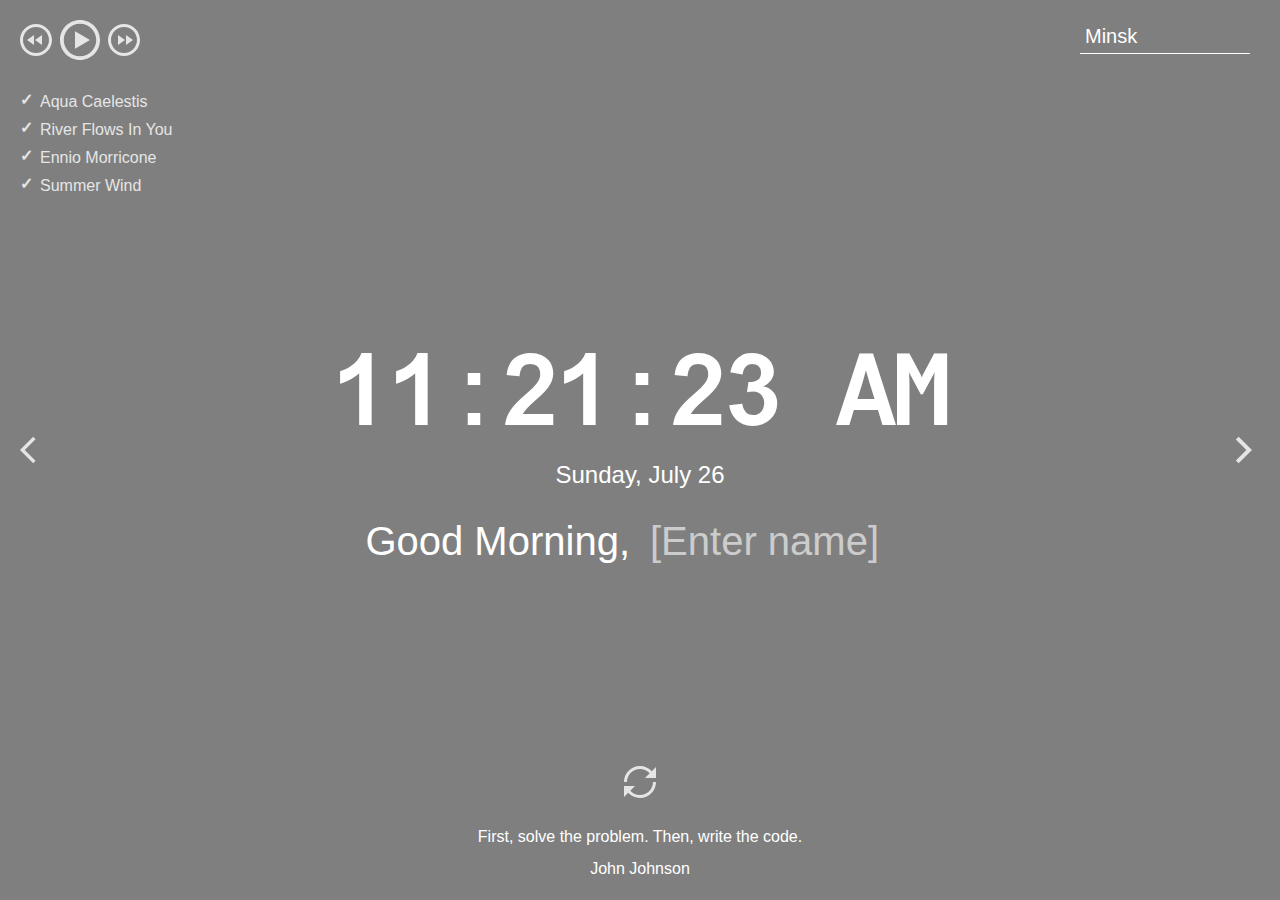
==== momentum/index.html @ 4e948852 "fix: fix 6th assignment audioplayer" ====
<!DOCTYPE html>
<html lang="en">
<head>
  <meta charset="UTF-8" />
  <meta name="viewport" content="width=device-width, initial-scale=1.0" />
  <link href="assets/favicon.ico" rel="shortcut icon" />
  <link rel="stylesheet" href="css/owfont-regular.css" />
  <link rel="stylesheet" href="css/style.css" />
  <title>momentum</title>
</head>
<body>
  <header class="header">
    <div class="player">
      <div class="player-controls">
        <button class="play-prev player-icon"></button>
        <button class="play player-icon"></button>
        <button class="play-next player-icon"></button>
      </div>
      <ul class="play-list"></ul>
    </div>
    <div class="weather">
      <input type="text" class="city" value="Minsk"/>
      <i class="weather-icon owf"></i>
      <div class="weather-error"></div>
      <div class="description-container">
        <span class="temperature"></span>
        <span class="weather-description"></span>
      </div>
      <div class="wind"></div>
      <div class="humidity"></div>
    </div>
  </header>
  <main class="main">
    <div class="slider-icons">
      <button class="slide-prev slider-icon"></button>
      <button class="slide-next slider-icon"></button>
    </div>
    <time class="time"></time>
    <date class="date"></date>
    <div class="greeting-container">
      <span class="greeting"></span>
      <input type="text" class="name"  placeholder="[Enter name]"/>
    </div>
  </main>
  <footer class="footer">
    <button class="change-quote"></button>
    <div>
      <div class="quote"></div>
      <div class="author"></div>
    </div>
  </footer>
  <script type="module" src="js/script.js"></script>
</body>
</html>
---- momentum/css/owfont-regular.css ----
/*!
 *  owfont-regular 1.0.0 by Deniz Fuchidzhiev - http://websygen.com
 *  License - font: SIL OFL 1.1, css: MIT License
 */
/* FONT PATH
 * -------------------------- */
@font-face {
  font-family: 'owfont';
  src: url('../assets/fonts/owfont-regular.eot?v=1.0.0');
  src: url('../assets/fonts/owfont-regular.eot?#iefix&v=1.0.0') format('embedded-opentype'),
	   url('../assets/fonts/owfont-regular.woff') format('woff'),
	   url('../assets/fonts/owfont-regular.ttf') format('truetype'),
	   url('../assets/fonts/owfont-regular.svg#owf-regular') format('svg');
  font-weight: normal;
  font-style: normal;
}
.owf {
  display: inline-block;
  font: normal normal normal 14px/1 owfont;
  font-size: inherit;
  text-rendering: auto;
  -webkit-font-smoothing: antialiased;
  -moz-osx-font-smoothing: grayscale;
  transform: translate(0, 0);
}
/* makes the font 33% larger relative to the icon container */
.owf-lg {
  font-size: 1.33333333em;
  line-height: 0.75em;
  vertical-align: -15%;
}
.owf-2x {
  font-size: 2em;
}
.owf-3x {
  font-size: 3em;
}
.owf-4x {
  font-size: 4em;
}
.owf-5x {
  font-size: 5em;
}
.owf-fw {
  width: 1.28571429em;
  text-align: center;
}
.owf-ul {
  padding-left: 0;
  margin-left: 2.14285714em;
  list-style-type: none;
}
.owf-ul > li {
  position: relative;
}
.owf-li {
  position: absolute;
  left: -2.14285714em;
  width: 2.14285714em;
  top: 0.14285714em;
  text-align: center;
}
.owf-li.owf-lg {
  left: -1.85714286em;
}
.owf-border {
  padding: .2em .25em .15em;
  border: solid 0.08em #eeeeee;
  border-radius: .1em;
}
.owf-pull-right {
  float: right;
}
.owf-pull-left {
  float: left;
}
.owf.owf-pull-left {
  margin-right: .3em;
}
.owf.owf-pull-right {
  margin-left: .3em;
}

/* owfont uses the Unicode Private Use Area (PUA) to ensure screen
   readers do not read off random characters that represent icons */
   
/*   Weather Condition Codes    */
   
/*   Thunderstorm - - - - - - - - - - - - - - - - - - - - - - - - - - - - - - - - - - - -    */
   
/* thunderstorm with light rain */
.owf-200:before,
.owf-200-d:before,
.owf-200-n:before {
  content: "\EB28";
}
/* thunderstorm with rain */
.owf-201:before,
.owf-201-d:before,
.owf-201-n:before {
  content: "\EB29";
}
/* thunderstorm with heavy rain */
.owf-202:before,
.owf-202-d:before,
.owf-202-n:before {
  content: "\EB2A";
}
/*  light thunderstorm  */
.owf-210:before,
.owf-210-d:before,
.owf-210-n:before {
  content: "\EB32";
}
/*  thunderstorm  */
.owf-211:before,
.owf-211-d:before,
.owf-211-n:before {
  content: "\EB33";
}
/*   heavy thunderstorm   */
.owf-212:before,
.owf-212-d:before,
.owf-212-n:before {
  content: "\EB34";
}
/*   ragged thunderstorm   */
.owf-221:before,
.owf-221-d:before,
.owf-221-n:before {
  content: "\EB3D";
}
/*  thunderstorm with light drizzle    */
.owf-230:before,
.owf-230-d:before,
.owf-230-n:before {
  content: "\EB46";
}
/*  thunderstorm with drizzle     */
.owf-231:before,
.owf-231-d:before,
.owf-231-n:before {
  content: "\EB47";
}
/* thunderstorm with heavy drizzle     */
.owf-232:before,
.owf-232-d:before,
.owf-232-n:before {
  content: "\EB48";
}

/*   Drizzle - - - - - - - - - - - - - - - - - - - - - - - - - - - - - - - - - - - -    */

/*  light intensity drizzle */
.owf-300:before,
.owf-300-d:before,
.owf-300-n:before {
  content: "\EB8C";
}
/*  drizzle */
.owf-301:before,
.owf-301-d:before,
.owf-301-n:before {
  content: "\EB8D";
}
/*  heavy intensity drizzle  */
.owf-302:before,
.owf-302-d:before,
.owf-302-n:before {
  content: "\EB8E";
}
/*   light intensity drizzle rain  */
.owf-310:before,
.owf-310-d:before,
.owf-310-n:before {
  content: "\EB96";
}
/*  drizzle rain  */
.owf-311:before,
.owf-311-d:before,
.owf-311-n:before {
  content: "\EB97";
}
/* heavy intensity drizzle rain */
.owf-312:before,
.owf-312-d:before,
.owf-312-n:before {
  content: "\EB98";
}
/* shower rain and drizzle  */
.owf-313:before,
.owf-313-d:before,
.owf-313-n:before {
  content: "\EB99";
}
/* heavy shower rain and drizzle*/
.owf-314:before,
.owf-314-d:before,
.owf-314-n:before {
  content: "\EB9A";
}
/* shower drizzle */
.owf-321:before,
.owf-321-d:before,
.owf-321-n:before {
  content: "\EBA1";
}

/*   Rain - - - - - - - - - - - - - - - - - - - - - - - - - - - - - - - - - - - -    */

/* light rain  */
.owf-500:before,
.owf-500-d:before,
.owf-500-n:before {
  content: "\EC54";
}
/* moderate rain  */
.owf-501:before,
.owf-501-d:before,
.owf-501-n:before {
  content: "\EC55";
}
/* heavy intensity rain  */
.owf-502:before,
.owf-502-d:before,
.owf-502-n:before {
  content: "\EC56";
}
/* very heavy rain   */
.owf-503:before,
.owf-503-d:before,
.owf-503-n:before {
  content: "\EC57";
}
/* extreme rain    */
.owf-504:before,
.owf-504-d:before,
.owf-504-n:before {
  content: "\EC58";
}
/* freezing rain    */
.owf-511:before,
.owf-511-d:before,
.owf-511-n:before {
  content: "\EC5F";
}
/*  light intensity shower rain    */
.owf-520:before,
.owf-520-d:before,
.owf-520-n:before {
  content: "\EC68";
}
/* shower rain  */
.owf-521:before,
.owf-521-d:before,
.owf-521-n:before {
  content: "\EC69";
}
/*  heavy intensity shower rain  */
.owf-522:before,
.owf-522-d:before,
.owf-522-n:before {
  content: "\EC6A";
}
/* ragged shower rain  */
.owf-531:before,
.owf-531-d:before,
.owf-531-n:before {
  content: "\EC73";
}

/*   Snow - - - - - - - - - - - - - - - - - - - - - - - - - - - - - - - - - - - -    */

/* light snow  */
.owf-600:before,
.owf-600-d:before,
.owf-600-n:before {
  content: "\ECB8";
}
/*  snow  */
.owf-601:before,
.owf-601-d:before,
.owf-601-n:before {
  content: "\ECB9";
}
/*   heavy snow   */
.owf-602:before,
.owf-602-d:before,
.owf-602-n:before {
  content: "\ECBA";
}
/*  sleet  */
.owf-611:before,
.owf-611-d:before,
.owf-611-n:before {
  content: "\ECC3";
}
/*   shower sleet */
.owf-612:before,
.owf-612-d:before,
.owf-612-n:before {
  content: "\ECC4";
}
/* light rain and snow */
.owf-615:before,
.owf-615-d:before,
.owf-615-n:before {
  content: "\ECC7";
}
/* rain and snow  */
.owf-616:before,
.owf-616-d:before,
.owf-616-n:before {
  content: "\ECC8";
}
/* light shower snow  */
.owf-620:before,
.owf-620-d:before,
.owf-620-n:before {
  content: "\ECCC";
}
/* shower snow  */
.owf-621:before,
.owf-621-d:before,
.owf-621-n:before {
  content: "\ECCD";
}
/* heavy shower snow  */
.owf-622:before,
.owf-622-d:before,
.owf-622-n:before {
  content: "\ECCE";
}

/*   Atmosphere - - - - - - - - - - - - - - - - - - - - - - - - - - - - - - - - - - - -    */

/* mist */
.owf-701:before,
.owf-701-d:before,
.owf-701-n:before {
  content: "\ED1D";
}
/* smoke */
.owf-711:before,
.owf-711-d:before,
.owf-711-n:before {
  content: "\ED27";
}
/* haze */
.owf-721:before,
.owf-721-d:before,
.owf-721-n:before {
  content: "\ED31";
}
/* Sand/Dust Whirls */
.owf-731:before,
.owf-731-d:before,
.owf-731-n:before {
  content: "\ED3B";
}
/* Fog */
.owf-741:before,
.owf-741-d:before,
.owf-741-n:before {
  content: "\ED45";
}
/* sand */
.owf-751:before,
.owf-751-d:before,
.owf-751-n:before {
  content: "\ED4F";
}
/* dust */
.owf-761:before,
.owf-761-d:before,
.owf-761-n:before {
  content: "\ED59";
}
/*  VOLCANIC ASH  */
.owf-762:before,
.owf-762-d:before,
.owf-762-n:before {
  content: "\ED5A";
}
/* SQUALLS */
.owf-771:before,
.owf-771-d:before,
.owf-771-n:before {
  content: "\ED63";
}
/* TORNADO */
.owf-781:before,
.owf-781-d:before,
.owf-781-n:before {
  content: "\ED6D";
}

/*   Clouds - - - - - - - - - - - - - - - - - - - - - - - - - - - - - - - - - - - -    */

/*  sky is clear  */  /*  Calm  */
.owf-800:before,
.owf-800-d:before,
.owf-951:before,
.owf-951-d:before {
  content: "\ED80";
}
.owf-800-n:before,
.owf-951-n:before {
  content: "\F168";
}
/*  few clouds   */
.owf-801:before,
.owf-801-d:before {
  content: "\ED81";
}
.owf-801-n:before {
  content: "\F169";
}
/* scattered clouds */
.owf-802:before,
.owf-802-d:before {
  content: "\ED82";
}
.owf-802-n:before {
  content: "\F16A";
}
/* broken clouds  */
.owf-803:before,
.owf-803-d:before,
.owf-803-n:before {
  content: "\ED83";
}
/* overcast clouds  */
.owf-804:before,
.owf-804-d:before,
.owf-804-n:before {
  content: "\ED84";
}

/*   Extreme - - - - - - - - - - - - - - - - - - - - - - - - - - - - - - - - - - - -    */

/* tornado  */
.owf-900:before,
.owf-900-d:before,
.owf-900-n:before {
  content: "\EDE4";
}
/*  tropical storm  */
.owf-901:before,
.owf-901-d:before,
.owf-901-n:before {
  content: "\EDE5";
}
/* hurricane */
.owf-902:before,
.owf-902-d:before,
.owf-902-n:before {
  content: "\EDE6";
}
/* cold */
.owf-903:before,
.owf-903-d:before,
.owf-903-n:before {
  content: "\EDE7";
}
/* hot */
.owf-904:before,
.owf-904-d:before,
.owf-904-n:before {
  content: "\EDE8";
}
/* windy */
.owf-905:before,
.owf-905-d:before,
.owf-905-n:before {
  content: "\EDE9";
}
/* hail */
.owf-906:before,
.owf-906-d:before,
.owf-906-n:before {
  content: "\EDEA";
}

/*   Additional - - - - - - - - - - - - - - - - - - - - - - - - - - - - - - - - - - - -    */

/* Setting */
.owf-950:before,
.owf-950-d:before,
.owf-950-n:before {
  content: "\EE16";
}
/*  Light breeze  */
.owf-952:before,
.owf-952-d:before,
.owf-952-n:before {
  content: "\EE18";
}
/*  Gentle Breeze  */
.owf-953:before,
.owf-953-d:before,
.owf-953-n:before {
  content: "\EE19";
}
/*  Moderate breeze  */
.owf-954:before,
.owf-954-d:before,
.owf-954-n:before {
  content: "\EE1A";
}
/* Fresh Breeze  */
.owf-955:before,
.owf-955-d:before,
.owf-955-n:before {
  content: "\EE1B";
}
/* Strong  Breeze  */
.owf-956:before,
.owf-956-d:before,
.owf-956-n:before {
  content: "\EE1C";
}
/* High wind, near gale  */
.owf-957:before,
.owf-957-d:before,
.owf-957-n:before {
  content: "\EE1D";
}
/* Gale */
.owf-958:before,
.owf-958-d:before,
.owf-958-n:before {
  content: "\EE1E";
}
/*  Severe Gale  */
.owf-959:before,
.owf-959-d:before,
.owf-959-n:before {
  content: "\EE1F";
}
/* Storm */
.owf-960:before,
.owf-960-d:before,
.owf-960-n:before {
  content: "\EE20";
}
/*  Violent Storm  */
.owf-961:before,
.owf-961-d:before,
.owf-961-n:before {
  content: "\EE21";
}
/* Hurricane */
.owf-962:before,
.owf-962-d:before,
.owf-962-n:before {
  content: "\EE22";
}
---- momentum/css/style.css ----
@font-face {
  font-family: 'Arial-MT';
  src: url("../assets/fonts/Arial-MT.woff"); /* Путь к файлу со шрифтом */
 }

* {
  box-sizing: border-box;
  margin: 0;
  padding: 0;
}

body {
  min-width: 480px;
  min-height: 100vh;
  font-family: 'Arial', sans-serif;
  font-size: 16px;
  color: #fff;
  text-align: center;
  background: center/cover, rgba(0, 0, 0, 0.5);
  background-blend-mode: multiply;
  transition: background-image 1s ease-in-out;
}

.header {
  display: flex;
  justify-content: space-between;
  align-items: flex-start;
  width: 100%;
  height: 30vh;
  min-height: 220px;  
  padding: 20px;
}

.player-controls {
  display: flex;
  align-items: center;
  justify-content: space-between;
  width: 120px;
  margin-bottom: 28px;
}

.play-list {
  text-align: left;
}

.play-item {
  position: relative;
  padding: 5px;
  padding-left: 20px;
  list-style: none;
  opacity: .8;
  cursor: pointer;
  transition: .3s;
}

.play-item:hover {
  opacity: 1;
}

.play-item::before {
  content: "\2713";  
  position: absolute;
  left: 0;
  top: 2px;
  font-weight: 900;
}

.item-active::before {
  color: #C5B358;
}

.player-icon,
.slider-icon,
.change-quote {
  width: 32px;
  height: 32px;
  background-size: 32px 32px;
  background-position: center center;
  background-repeat: no-repeat;
  background-color: transparent;
  border: 0;
  outline: 0;
  opacity: .8;
  cursor: pointer;
  transition: .3s;  
}

.player-icon:hover,
.slider-icon:hover,
.change-quote:hover {
  opacity: 1;
}

.player-icon:active,
.slider-icon:active,
.change-quote:active {
  border: 0;
  outline: 0;  
  transform: scale(1.1);
}

.play {
  width: 40px;
  height: 40px;
  background-size: 40px 40px;
  background-image: url("../assets/svg/play.svg");
}

.pause {
  background-image: url("../assets/svg/pause.svg");
}

.play-prev {
  background-image: url("../assets/svg/play-prev.svg");
}

.play-next {
  background-image: url("../assets/svg/play-next.svg");
}

.selectedAudio {
  color:greenyellow

}

.weather {
  display: flex;
  flex-direction: column;
  justify-content: space-between;
  align-items: flex-start;
  row-gap: 5px;
  width: 180px;
  min-height: 180px;  
  text-align: left;
}

.weather-error {
  margin-top: -10px;
}

.description-container {
  display: flex;
  flex-wrap: wrap;
  justify-content: flex-start;
  align-items: center;
  column-gap: 12px;
}

.weather-icon {
  font-size: 44px;
}

.city {
  width: 170px;
  height: 34px;
  padding: 5px;
  font-size: 20px;
  line-height: 24px;
  color: #fff;  
  border: 0;
  outline: 0;
  border-bottom: 1px solid #fff;
  background-color: transparent;
}

.city::placeholder {  
  font-size: 20px;
  color: #fff;
  opacity: .6;
}

.main {
  position: relative;
  display: flex;
  flex-direction: column;
  justify-content: center;
  align-items: center;
  width: 100%;
  height: 40vh;
  min-height: 260px;  
  padding: 20px;
}

.slider-icon {
  position: absolute;
  top: 50%;
  margin-top: -16px;
  cursor: pointer;
}

.slide-prev {
  left: 20px;
  background-image: url("../assets/svg/slider-prev.svg");
}

.slide-next {
  right: 20px;
  background-image: url("../assets/svg/slider-next.svg");
}

.time {
  min-height: 124px;
  margin-bottom: 10px;
  font-family: 'Arial-MT';
  font-size: 100px;
  letter-spacing: -4px;  
}

.date {
  min-height: 28px;
  font-size: 24px;
  margin-bottom: 20px;
}

.greeting-container {
  display: flex;
  flex-wrap: wrap;
  justify-content: stretch;
  align-items: center;
  min-height: 48px;
  width: 100vw;
  font-size: 40px;
}

.greeting {
  flex: 1;  
  padding: 10px;
  text-align: right;
}

.name {
  flex: 1;
  max-width: 50%;
  padding: 10px;
  font-size: 40px;
  text-align: left;
  color: #fff;
  background-color: transparent;
  border: 0;
  outline: 0;
}

.name::placeholder {
  color: #fff;
  opacity: .6;
}

.footer {
  display: flex;
  flex-direction: column;
  justify-content: flex-end;
  align-items: center;
  width: 100%;
  height: 30vh;
  min-height: 160px;  
  padding: 20px;
}

.change-quote {
  margin-bottom: 30px;
  background-image: url("../assets/svg/reload.svg");  
}

.quote {
  min-height: 32px;
}

.author {
  min-height: 20px;
}

@media (max-width: 768px) {
  .time {
    min-height: 80px;
    font-size: 72px;    
  }

  .greeting-container {
    min-height: 40px;
    font-size: 32px;
  }

  .greeting {
    padding: 5px;
  }

  .name {
    font-size: 32px;
    padding: 5px;
  }
}
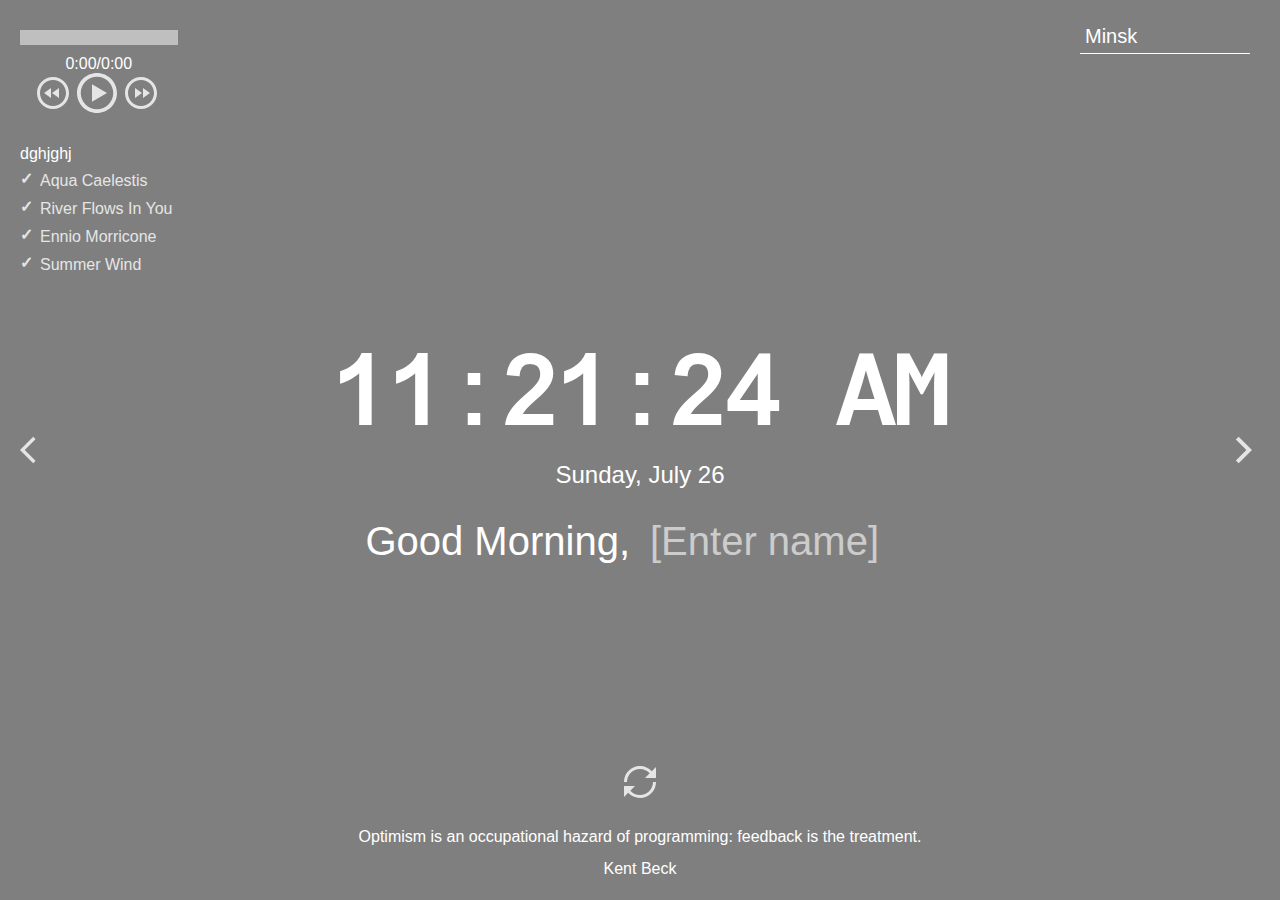
==== commit 1f4c7cb2: "feat: add progressbar to audioplayer" ====
--- a/momentum/index.html
+++ b/momentum/index.html
@@ -11,13 +11,36 @@
 <body>
   <header class="header">
     <div class="player">
+      <div class="title">
+        <span id="track"></span>
+      </div>
+      <div class="timeline-container">
+        <div class="timeline">
+          <div class="progress"></div>
+        </div>
+        <div class="player-time">
+          <div class="current">00:00</div>
+          <div class="divider">/</div>
+          <div class="length">0:00</div>
+        </div>
+      </div>
       <div class="player-controls">
         <button class="play-prev player-icon"></button>
         <button class="play player-icon"></button>
         <button class="play-next player-icon"></button>
       </div>
+      <div class="volume-container">
+        <div class="volume-button">
+          <div class="volume icono-volumeMedium">dghjghj</div>
+        </div>
+        
+        <div class="volume-slider">
+          <div class="volume-percentage"></div>
+        </div>
+      </div>
       <ul class="play-list"></ul>
     </div>
+  </div>
     <div class="weather">
       <input type="text" class="city" value="Minsk"/>
       <i class="weather-icon owf"></i>
--- a/momentum/css/style.css
+++ b/momentum/css/style.css
@@ -37,6 +37,7 @@
   justify-content: space-between;
   width: 120px;
   margin-bottom: 28px;
+  margin-left: 17px;
 }
 
 .play-list {
@@ -119,9 +120,102 @@
 }
 
 .selectedAudio {
-  color:greenyellow
-
-}
+  color:rgb(255, 158, 47)
+
+}
+
+.title {
+  margin-bottom: 10px;
+  color: rgb(255, 109, 47);
+  text-align: center;
+}
+
+.timeline-container {
+  display: flex;
+  justify-content: space-between;
+  flex-direction: column;
+  
+}
+
+.timeline {
+  background: white;
+  opacity: 50%;
+  margin-bottom: 10px;
+  margin-right: 10px;
+  width: 100%;
+  height: 15px;
+  position: relative;
+  cursor: pointer;
+  
+  
+}
+.progress {
+  background: coral;
+  width: 0%;
+  height: 100%;
+  transition: 0.25s;
+}
+
+.player-time {
+  display: flex;
+  align-self: center;
+}
+.time .current {
+  padding: 2px;
+}
+
+.time .divider {
+  padding: 2px;
+}
+
+.time .length {
+  padding: 2px;
+}
+
+.volume-container {
+  cursor: pointer;
+  position: relative;
+  z-index: 2;
+}
+
+.volume-button {
+  height: 26px;
+  display: flex;
+  align-items: center;
+}
+
+/*.volume {
+  transform: scale(0.2);
+}*/
+
+.volume-slider {
+  position: absolute;
+  left: -3px; top: 15px;
+  z-index: -1;
+  width: 0;
+  height: 15px;
+  background: white;
+  box-shadow: 0 0 20px #000a;
+  transition: .25s;
+}
+
+.volume-percentage {
+  background: coral;
+  height: 100%;
+  width: 75%;
+}
+
+.volume-slider :hover {
+  left: -123px;
+  width: 120px;
+}
+
+.icono-volumeMedium{
+  background-image: url();
+
+}
+
+
 
 .weather {
   display: flex;
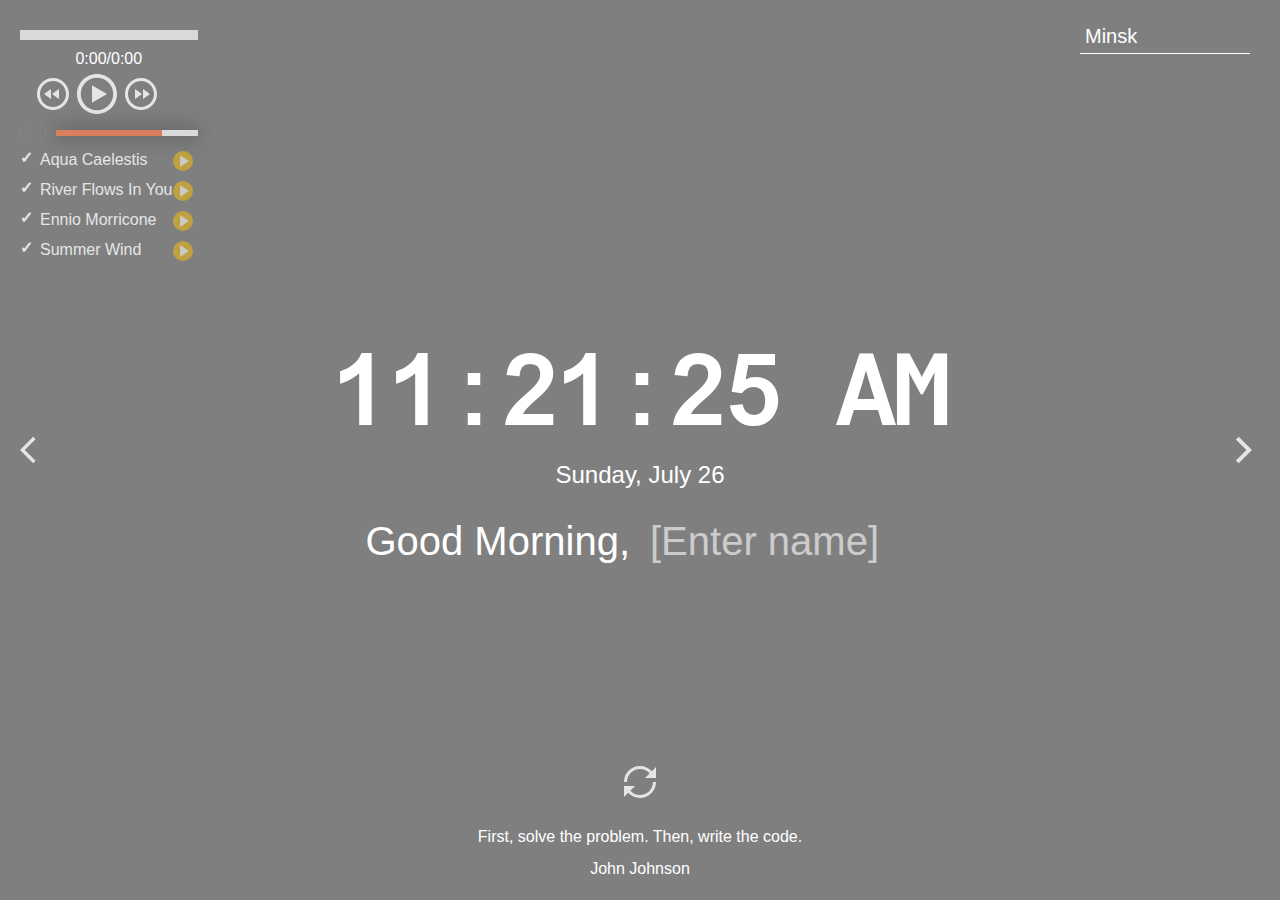
==== commit 39897841: "feat: add the final vesion of audioplayer" ====
--- a/momentum/index.html
+++ b/momentum/index.html
@@ -31,7 +31,7 @@
       </div>
       <div class="volume-container">
         <div class="volume-button">
-          <div class="volume icono-volumeMedium">dghjghj</div>
+          <div class="volume volume-ico"></div>
         </div>
         
         <div class="volume-slider">
--- a/momentum/css/style.css
+++ b/momentum/css/style.css
@@ -36,12 +36,18 @@
   align-items: center;
   justify-content: space-between;
   width: 120px;
-  margin-bottom: 28px;
+  margin-bottom: 6px;
+  margin-top: 6px;
   margin-left: 17px;
 }
 
 .play-list {
   text-align: left;
+}
+
+li.play-item{
+  display: flex;
+  justify-content: space-between;
 }
 
 .play-item {
@@ -111,6 +117,19 @@
   background-image: url("../assets/svg/pause.svg");
 }
 
+.miniaudio-button {
+  width: 20px;
+  height: 20px;
+  background-size: 20px 20px;
+  cursor: pointer;
+  opacity: 75%;
+  background-image: url("../assets/svg/playmini.svg")
+
+}
+.miniaudio-pause {
+  background-image: url("../assets/svg/pausemini.svg")
+}
+
 .play-prev {
   background-image: url("../assets/svg/play-prev.svg");
 }
@@ -139,11 +158,11 @@
 
 .timeline {
   background: white;
-  opacity: 50%;
+  opacity: 70%;
   margin-bottom: 10px;
   margin-right: 10px;
   width: 100%;
-  height: 15px;
+  height: 10px;
   position: relative;
   cursor: pointer;
   
@@ -153,7 +172,7 @@
   background: coral;
   width: 0%;
   height: 100%;
-  transition: 0.25s;
+  transition: .25s;
 }
 
 .player-time {
@@ -174,27 +193,26 @@
 
 .volume-container {
   cursor: pointer;
-  position: relative;
-  z-index: 2;
+  display: flex;
+  align-items: center;
+  justify-content: space-between;
+  
 }
 
 .volume-button {
-  height: 26px;
-  display: flex;
-  align-items: center;
-}
-
-/*.volume {
-  transform: scale(0.2);
-}*/
+  
+  display: flex;
+  align-items: center;
+  
+}
 
 .volume-slider {
-  position: absolute;
-  left: -3px; top: 15px;
-  z-index: -1;
-  width: 0;
-  height: 15px;
-  background: white;
+ 
+  margin-left: 10px;
+  opacity: 70%;
+  width: 100%;
+  height: 6px;
+  background: #fff;
   box-shadow: 0 0 20px #000a;
   transition: .25s;
 }
@@ -205,15 +223,22 @@
   width: 75%;
 }
 
-.volume-slider :hover {
-  left: -123px;
-  width: 120px;
-}
-
-.icono-volumeMedium{
-  background-image: url();
-
-}
+.volume-ico {
+  background: url(../assets/svg/sound.svg);
+    background-size: cover;
+    width: 26px;
+    height: 26px;
+}
+
+.mute-ico {
+  background: url(../assets/svg/mute.svg);
+    background-size: cover;
+    width: 26px;
+    height: 26px;
+}
+
+
+
 
 
 
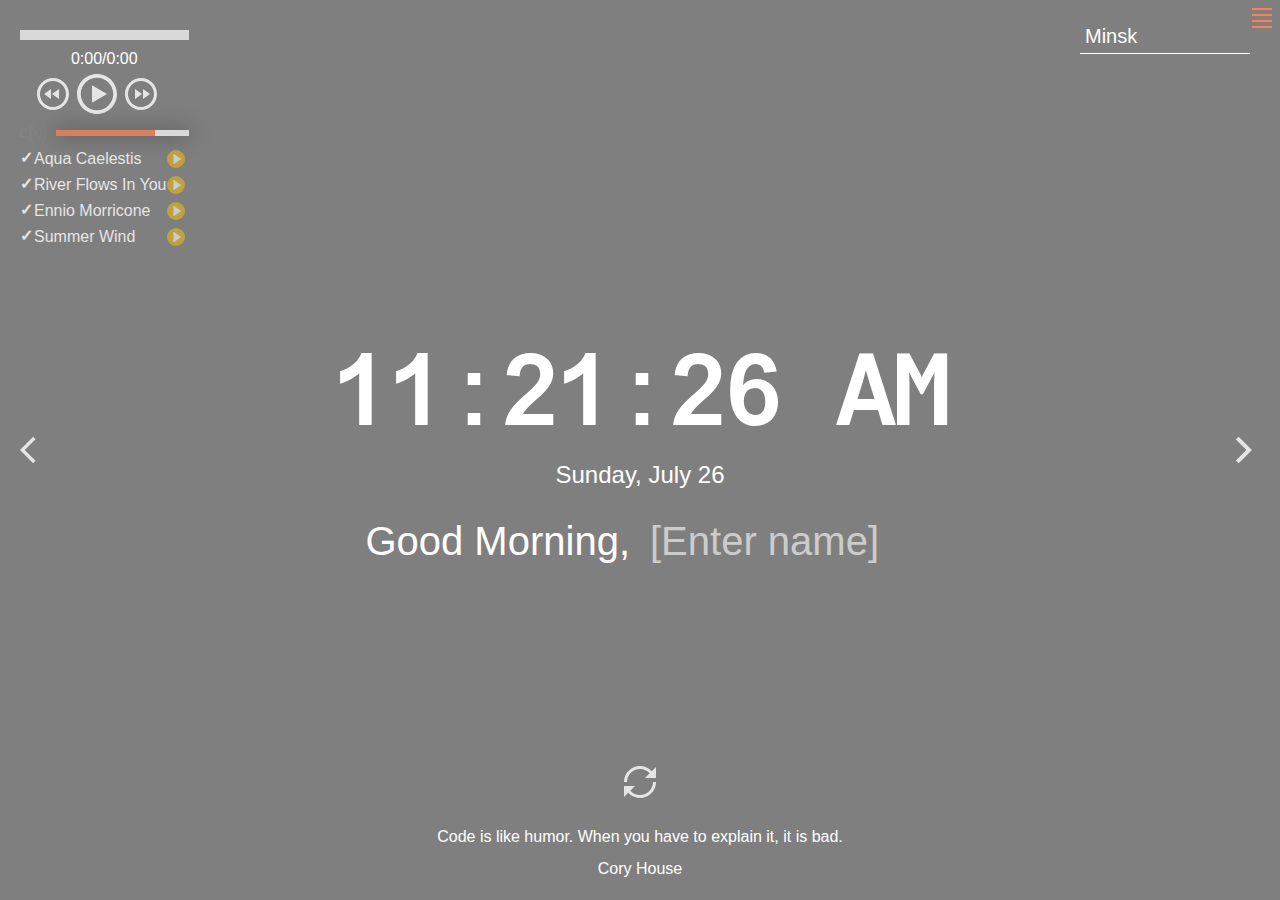
==== commit f8988b76: "feat: add translation settings apart from date translation in be, add API for setting backgroundimag" ====
--- a/momentum/index.html
+++ b/momentum/index.html
@@ -10,48 +10,67 @@
 </head>
 <body>
   <header class="header">
-    <div class="player">
-      <div class="title">
-        <span id="track"></span>
+    <div class="popup">
+      <div class="player">
+        <div class="title">
+          <span id="track"></span>
+        </div>
+        <div class="timeline-container">
+          <div class="timeline">
+            <div class="progress"></div>
+          </div>
+          <div class="player-time">
+            <div class="current">00:00</div>
+            <div class="divider">/</div>
+            <div class="length">0:00</div>
+          </div>
+        </div>
+        <div class="player-controls">
+          <button class="play-prev player-icon"></button>
+          <button class="play player-icon"></button>
+          <button class="play-next player-icon"></button>
+        </div>
+        <div class="volume-container">
+          <div class="volume-button">
+            <div class="volume volume-ico"></div>
+          </div>
+          <div class="volume-slider">
+            <div class="volume-percentage"></div>
+          </div>
+        </div>
+        <ul class="play-list"></ul>
       </div>
-      <div class="timeline-container">
-        <div class="timeline">
-          <div class="progress"></div>
+    
+      <div class="weather">
+        <input type="text" class="city" value="Minsk" />
+        <i class="weather-icon owf"></i>
+        <div class="weather-error"></div>
+        <div class="description-container">
+          <span class="temperature"></span>
+          <span class="weather-description"></span>
         </div>
-        <div class="player-time">
-          <div class="current">00:00</div>
-          <div class="divider">/</div>
-          <div class="length">0:00</div>
-        </div>
+        <div class="wind"></div>
+        <div class="humidity"></div>
       </div>
-      <div class="player-controls">
-        <button class="play-prev player-icon"></button>
-        <button class="play player-icon"></button>
-        <button class="play-next player-icon"></button>
-      </div>
-      <div class="volume-container">
-        <div class="volume-button">
-          <div class="volume volume-ico"></div>
-        </div>
-        
-        <div class="volume-slider">
-          <div class="volume-percentage"></div>
-        </div>
-      </div>
-      <ul class="play-list"></ul>
     </div>
-  </div>
-    <div class="weather">
-      <input type="text" class="city" value="Minsk"/>
-      <i class="weather-icon owf"></i>
-      <div class="weather-error"></div>
-      <div class="description-container">
-        <span class="temperature"></span>
-        <span class="weather-description"></span>
-      </div>
-      <div class="wind"></div>
-      <div class="humidity"></div>
-    </div>
+        <div class="header_burger burger">
+          <span class="burger_line burger_line_first"></span>
+          <span class="burger_line burger_line_second"></span>
+          <span class="burger_line burger_line_third"></span>
+          <span class="burger_line burger_line_four"></span>
+       </div>  
+       <div class="settings">
+        <label class="language">Language:</label>
+          <select class="select-css" id="language"> 
+            <option value="en">EN</option>
+            <option value="ru">RU</option> 
+            <option value="be">BE</option>
+          </select>
+          <div class="nav_close">
+            <span class="nav_close_line"></span>
+            <span class="nav_close_line"></span>
+         </div>
+       </div>
   </header>
   <main class="main">
     <div class="slider-icons">
--- a/momentum/css/style.css
+++ b/momentum/css/style.css
@@ -21,7 +21,7 @@
   transition: background-image 1s ease-in-out;
 }
 
-.header {
+.header .popup{
   display: flex;
   justify-content: space-between;
   align-items: flex-start;
@@ -52,8 +52,8 @@
 
 .play-item {
   position: relative;
-  padding: 5px;
-  padding-left: 20px;
+  padding: 4px;
+  padding-left: 14px;
   list-style: none;
   opacity: .8;
   cursor: pointer;
@@ -118,9 +118,9 @@
 }
 
 .miniaudio-button {
-  width: 20px;
-  height: 20px;
-  background-size: 20px 20px;
+  width: 18px;
+  height:18px;
+  background-size: 18px 18px;
   cursor: pointer;
   opacity: 75%;
   background-image: url("../assets/svg/playmini.svg")
@@ -218,7 +218,7 @@
 }
 
 .volume-percentage {
-  background: coral;
+  background: #ff7f50;
   height: 100%;
   width: 75%;
 }
@@ -288,6 +288,136 @@
   opacity: .6;
 }
 
+.popup-transparent:before {
+  content: '';
+  position: fixed;
+  left: 0;
+  top: 0;
+  width: 100%;
+  height: 100%;
+  opacity: 0.3;
+  z-index: 9;
+}
+.header_burger {
+  position: fixed;
+  display: block;
+  width: 20px;
+  height: 20px;
+  top: 8px;
+  right: 8px;
+  z-index: 10;
+  
+  padding: 0px;
+  transform: translate(0%);
+  transition: 0.5s all linear
+ }
+ .burger_active {
+  display: none;
+ }
+
+ .burger_line {
+  display:block;
+  width: 100%;
+  position: absolute;
+  border: 1px solid #ff7f50;
+  left: 0;
+ }
+
+ .burger_line_first {
+  top: 0;
+ }
+
+ .burger_line_second {
+  bottom: 0;
+ }
+
+ .burger_line_third {
+  top: 30%;
+ }
+
+ .burger_line_four {
+  top: 60%;
+ }
+
+ .settings {
+  position: fixed;
+  display: none;
+  justify-content: space-around;
+  align-items: center;
+  width: 250px;
+  background-color: #ff7f50;
+  opacity: 0.9;
+  height: 100px;
+  top: 8px;
+  right: 8px;
+  z-index: 99;
+  padding: 20px;
+  border-radius: 2%;
+  
+
+ }
+
+ .settings-active {
+  
+  display: flex;
+ }
+
+ .select-css { 
+  font-family: 'Arial-MT';
+  display: block; 
+ margin: 0px 0px;
+  font-size: 16px; 
+  font-family: sans-serif; 
+  font-weight: 700; 
+  line-height: 1.3; 
+  padding: .6em 1.4em .5em .8em;
+  width: 55%; 
+  max-width: 55%; 
+  box-sizing: border-box;  
+  border: none;
+  
+  border-radius: .5em;
+ }
+
+ .select-css option { 
+  font-family: 'Arial-MT';
+  font-size: 14px;
+  font-family: sans-serif; 
+  padding: .6em .8em .5em 1.4em; } 
+
+ .nav_close {
+  
+  width: 20px;
+  height: 20px;
+  position: absolute;
+  top: 1px;
+  right: 1px;
+  z-index: 11;
+}
+
+.nav_close_line {
+  display: block;
+  height: 2px;
+  background-color: #ffffff;
+  width: 100%;
+  top: 50%;
+  position: absolute;
+}
+
+.nav_close_line:first-child {
+  transform: translateY(-50%) rotate(45deg);
+}
+
+.nav_close_line:last-child {
+  transform: translateY(-50%) rotate(-45deg);;
+}
+
+label {
+  font-size: 20px;
+  font-weight: 700;
+  margin-right: 30px;
+
+}
 .main {
   position: relative;
   display: flex;
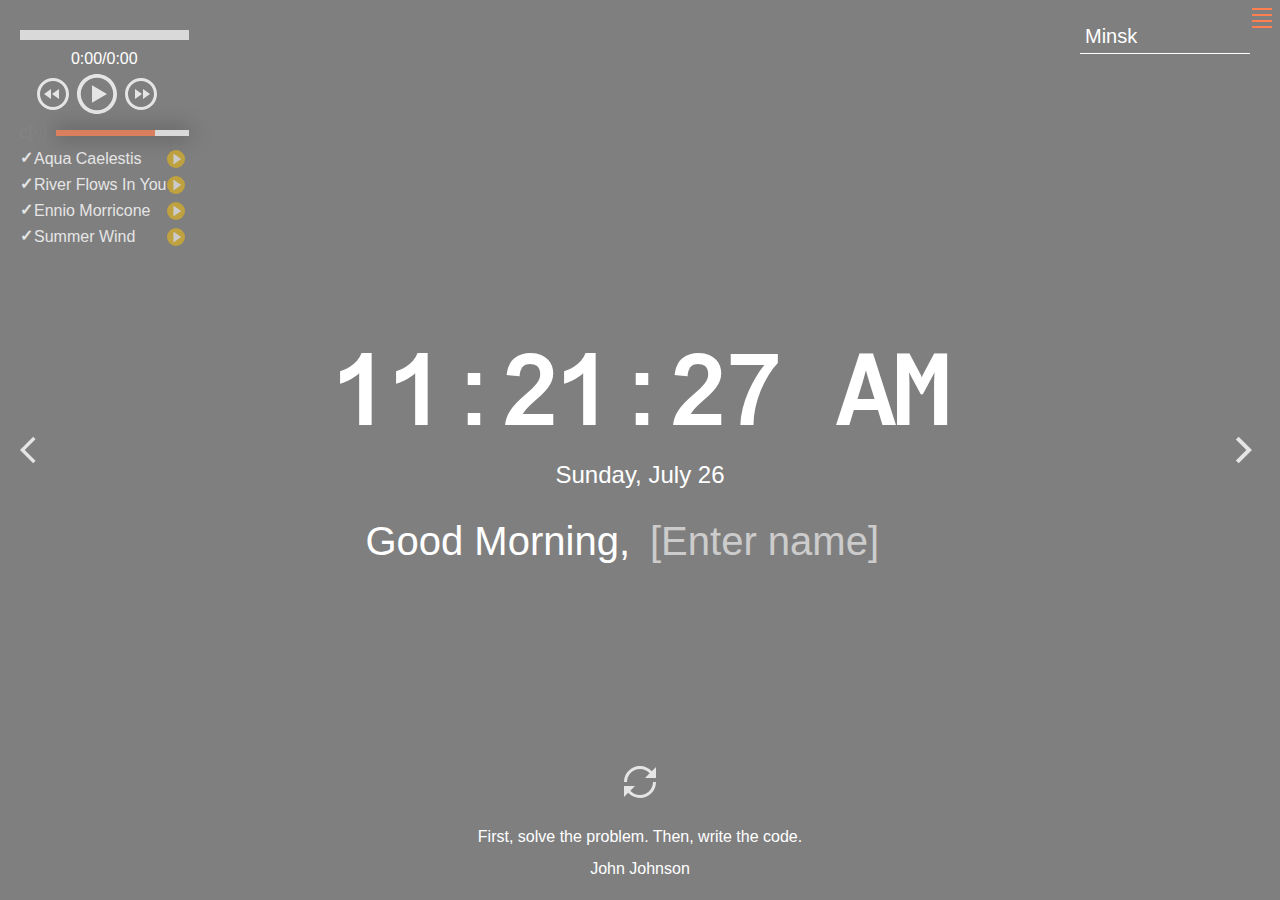
==== commit f0e946aa: "feat: add select for photosource in burger setting with js" ====
--- a/momentum/index.html
+++ b/momentum/index.html
@@ -60,11 +60,17 @@
           <span class="burger_line burger_line_four"></span>
        </div>  
        <div class="settings">
-        <label class="language">Language:</label>
+        <label class="language" for="#language">Language:</label>
           <select class="select-css" id="language"> 
             <option value="en">EN</option>
             <option value="ru">RU</option> 
             <option value="be">BE</option>
+          </select>
+          <label class="photoSource" for="#source">Photo-source:</label>
+          <select class="select-css" id="source"> 
+            <option value="github">GitHub</option>
+            <option value="unsplash">Unsplash</option> 
+            <option value="flickr">Flickr</option>
           </select>
           <div class="nav_close">
             <span class="nav_close_line"></span>
--- a/momentum/css/style.css
+++ b/momentum/css/style.css
@@ -342,19 +342,18 @@
  .settings {
   position: fixed;
   display: none;
-  justify-content: space-around;
-  align-items: center;
-  width: 250px;
+  justify-content: space-between;
+  flex-direction: column;
+  align-items: flex-start;
+  width: 360px;
   background-color: #ff7f50;
   opacity: 0.9;
-  height: 100px;
+  
   top: 8px;
   right: 8px;
   z-index: 99;
   padding: 20px;
   border-radius: 2%;
-  
-
  }
 
  .settings-active {
@@ -363,21 +362,24 @@
  }
 
  .select-css { 
+  
   font-family: 'Arial-MT';
   display: block; 
- margin: 0px 0px;
+  margin: 0px 0px 20px;
   font-size: 16px; 
   font-family: sans-serif; 
   font-weight: 700; 
   line-height: 1.3; 
   padding: .6em 1.4em .5em .8em;
-  width: 55%; 
-  max-width: 55%; 
+  width: 41%; 
+   
   box-sizing: border-box;  
   border: none;
   
   border-radius: .5em;
  }
+
+ 
 
  .select-css option { 
   font-family: 'Arial-MT';
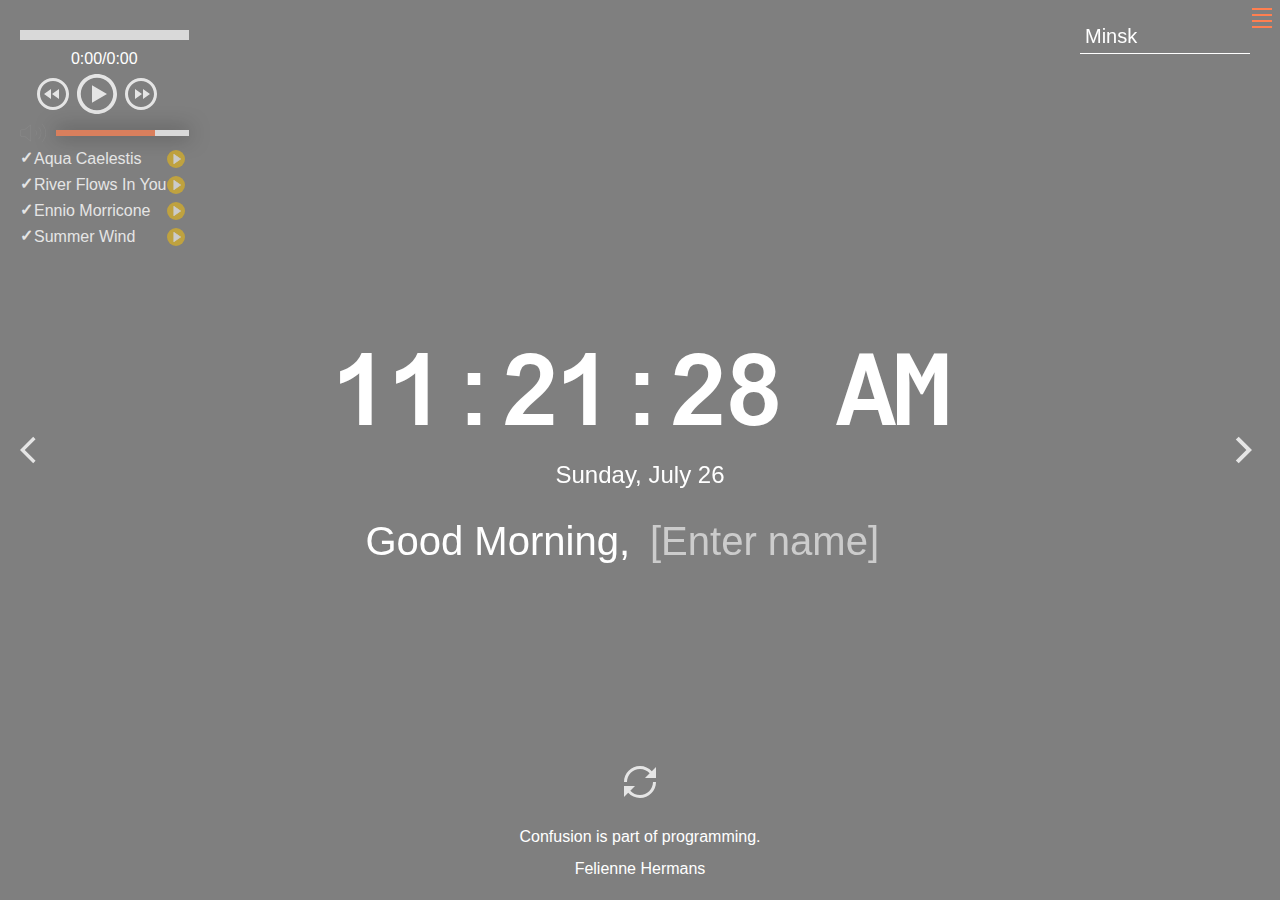
==== commit 12529b06: "feat: add visibility in settings block" ====
--- a/momentum/index.html
+++ b/momentum/index.html
@@ -72,6 +72,35 @@
             <option value="unsplash">Unsplash</option> 
             <option value="flickr">Flickr</option>
           </select>
+          <input class="tag" type="text" autocomplete="on"  placeholder="tag"  size="5"/>
+          <div class="visibility">
+            <div class="radio-button">
+              <p class="button-title weather-text">Weather</p>
+              <input class="weatherCheckbox" type="checkbox" value="weather" checked />
+            </div>
+            <div class="radio-button">
+              <p class="button-title time-text">Time</p>
+              <input class="timeCheckbox" type="checkbox" value="time" checked   />
+            </div>
+            <div class="radio-button">
+              <p class="button-title date-text">Date</p>
+              <input class="dateCheckbox" type="checkbox" value="date" checked />
+            </div>
+            <div class="radio-button">
+              <p class="button-title quote-text">Quote</p>
+              <input class="quoteCheckbox" type="checkbox" value="quote" checked />
+            </div>
+            <div class="radio-button">
+              <p class="button-title player-text">Player</p>
+              <input class="playerCheckbox" type="checkbox" value="player" checked />
+            </div>
+            <div class="radio-button">
+              <p class="button-title greeting-text">Greeting</p>
+              <input class="greetingCheckbox"  type="checkbox" value="greeting" checked />
+            </div>
+
+          </div>
+          
           <div class="nav_close">
             <span class="nav_close_line"></span>
             <span class="nav_close_line"></span>
@@ -92,7 +121,7 @@
   </main>
   <footer class="footer">
     <button class="change-quote"></button>
-    <div>
+    <div class="quoteBlock">
       <div class="quote"></div>
       <div class="author"></div>
     </div>
--- a/momentum/css/style.css
+++ b/momentum/css/style.css
@@ -8,6 +8,8 @@
   margin: 0;
   padding: 0;
 }
+
+
 
 body {
   min-width: 480px;
@@ -76,6 +78,10 @@
   color: #C5B358;
 }
 
+.player {
+  opacity: 100%;
+  transition: opacity 0.7s ease-in-out;
+}
 .player-icon,
 .slider-icon,
 .change-quote {
@@ -251,7 +257,12 @@
   width: 180px;
   min-height: 180px;  
   text-align: left;
-}
+  z-index: 1;
+  opacity: 100%;
+  transition: opacity 0.7s ease-in-out;
+}
+
+
 
 .weather-error {
   margin-top: -10px;
@@ -305,7 +316,7 @@
   height: 20px;
   top: 8px;
   right: 8px;
-  z-index: 10;
+  z-index: 100;
   
   padding: 0px;
   transform: translate(0%);
@@ -341,24 +352,25 @@
 
  .settings {
   position: fixed;
-  display: none;
+  opacity: 0%;
+  display: flex;
   justify-content: space-between;
   flex-direction: column;
   align-items: flex-start;
   width: 360px;
   background-color: #ff7f50;
-  opacity: 0.9;
-  
+  
+  transition: opacity 0.7s ease-in-out;
   top: 8px;
   right: 8px;
-  z-index: 99;
+  z-index: 0;
   padding: 20px;
   border-radius: 2%;
  }
 
  .settings-active {
-  
-  display: flex;
+  opacity: 80%;
+  z-index: 99;
  }
 
  .select-css { 
@@ -392,8 +404,8 @@
   width: 20px;
   height: 20px;
   position: absolute;
-  top: 1px;
-  right: 1px;
+  top: 3px;
+  right: 6px;
   z-index: 11;
 }
 
@@ -414,12 +426,32 @@
   transform: translateY(-50%) rotate(-45deg);;
 }
 
-label {
+.tag {
+  padding: 5px;
+  border-radius: 0.5em;
+  border: none;
+  text-align: center;
+  font-size: 16px;
+}
+
+.visibility {
+  display: flex;
+  flex-direction: column;
+  justify-content: space-between;
+}
+
+.radio-button {
+  display: flex;
   font-size: 20px;
   font-weight: 700;
-  margin-right: 30px;
-
-}
+  margin-top: 30px;
+  justify-content: space-between;
+
+}
+.button-title {
+  margin-right: 20px;
+}
+
 .main {
   position: relative;
   display: flex;
@@ -455,12 +487,16 @@
   font-family: 'Arial-MT';
   font-size: 100px;
   letter-spacing: -4px;  
+  opacity: 100%;
+  transition: opacity 0.7s ease-in-out;
 }
 
 .date {
   min-height: 28px;
   font-size: 24px;
   margin-bottom: 20px;
+  opacity: 100%;
+  transition: opacity 0.7s ease-in-out;
 }
 
 .greeting-container {
@@ -471,6 +507,8 @@
   min-height: 48px;
   width: 100vw;
   font-size: 40px;
+  opacity: 100%;
+  transition: opacity 0.7s ease-in-out;
 }
 
 .greeting {
@@ -512,12 +550,22 @@
   background-image: url("../assets/svg/reload.svg");  
 }
 
+.quoteBlock {
+  opacity: 100%;
+  transition: opacity 0.7s ease-in-out;
+}
+
+
 .quote {
   min-height: 32px;
 }
 
 .author {
   min-height: 20px;
+}
+
+.disabled {
+  opacity: 0%;
 }
 
 @media (max-width: 768px) {
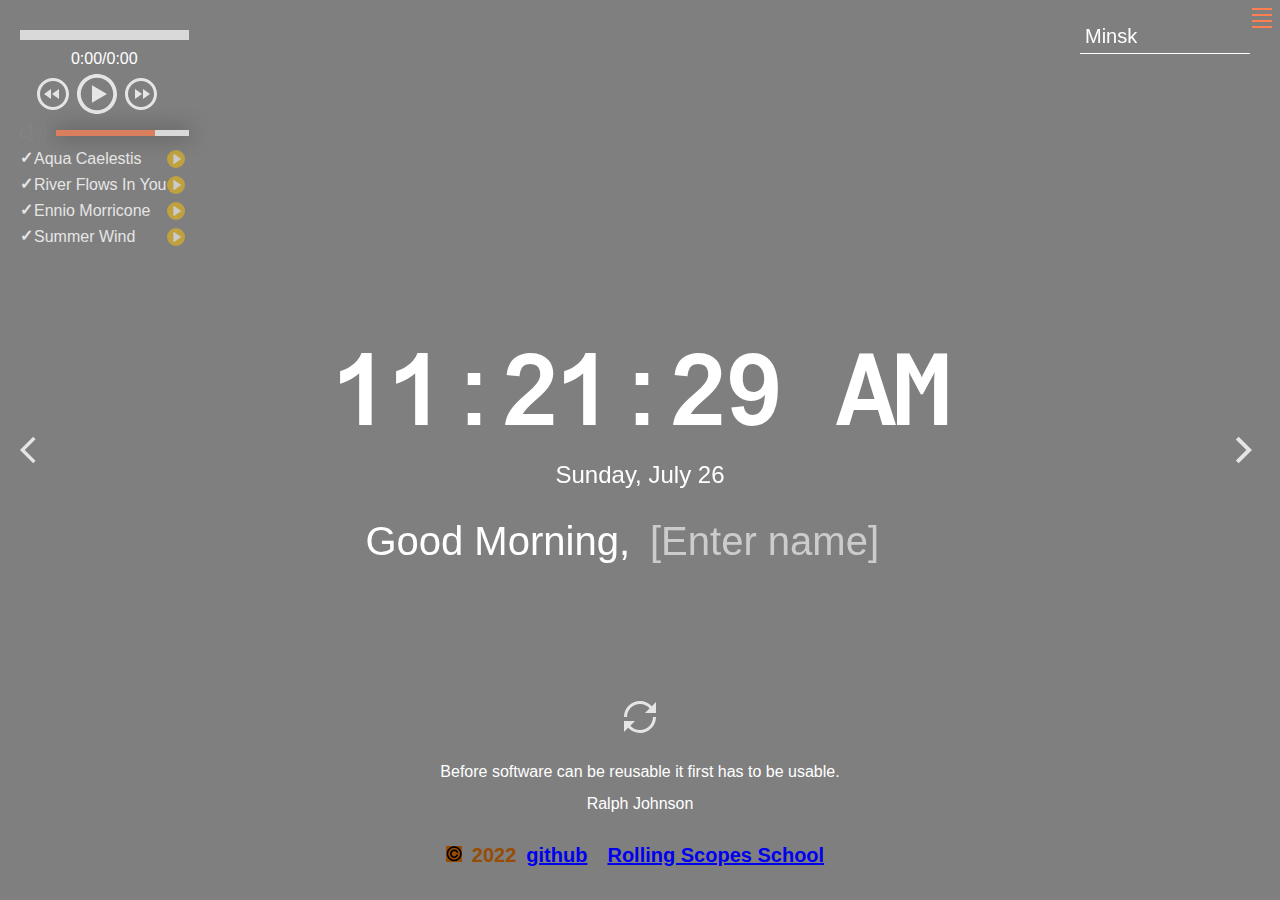
==== commit 3aa3f1b4: "feat: add links in footer" ====
--- a/momentum/index.html
+++ b/momentum/index.html
@@ -125,6 +125,17 @@
       <div class="quote"></div>
       <div class="author"></div>
     </div>
+    <div class="link">
+      
+        <p><img class="copyright-image" src="./assets/copyright.png" alt="copyright"></p>
+        <p>2022</p>
+        <p><a class="footer-link github" href="https://github.com/voronovanasta" target="_blank">github</a></p>
+    <a class="footer-link rsschool" href="https://rs.school/js-stage0/" target="_blank">
+        Rolling Scopes School
+    </a>
+
+    </div>
+    
   </footer>
   <script type="module" src="js/script.js"></script>
 </body>
--- a/momentum/css/style.css
+++ b/momentum/css/style.css
@@ -568,6 +568,29 @@
   opacity: 0%;
 }
 
+.link {
+  display: flex;
+  justify-content: center;
+  margin-top: 15px;
+  font-style: normal;
+    font-weight: 700;
+    font-size: 20px;
+    line-height: 50px;
+
+    color: #974b03;
+}
+
+.link p{
+  margin-right: 10px;
+}
+
+.link a {
+  margin-right: 10px;
+}
+
+.copyright-image {
+  background-color: #974b03;
+}
 @media (max-width: 768px) {
   .time {
     min-height: 80px;
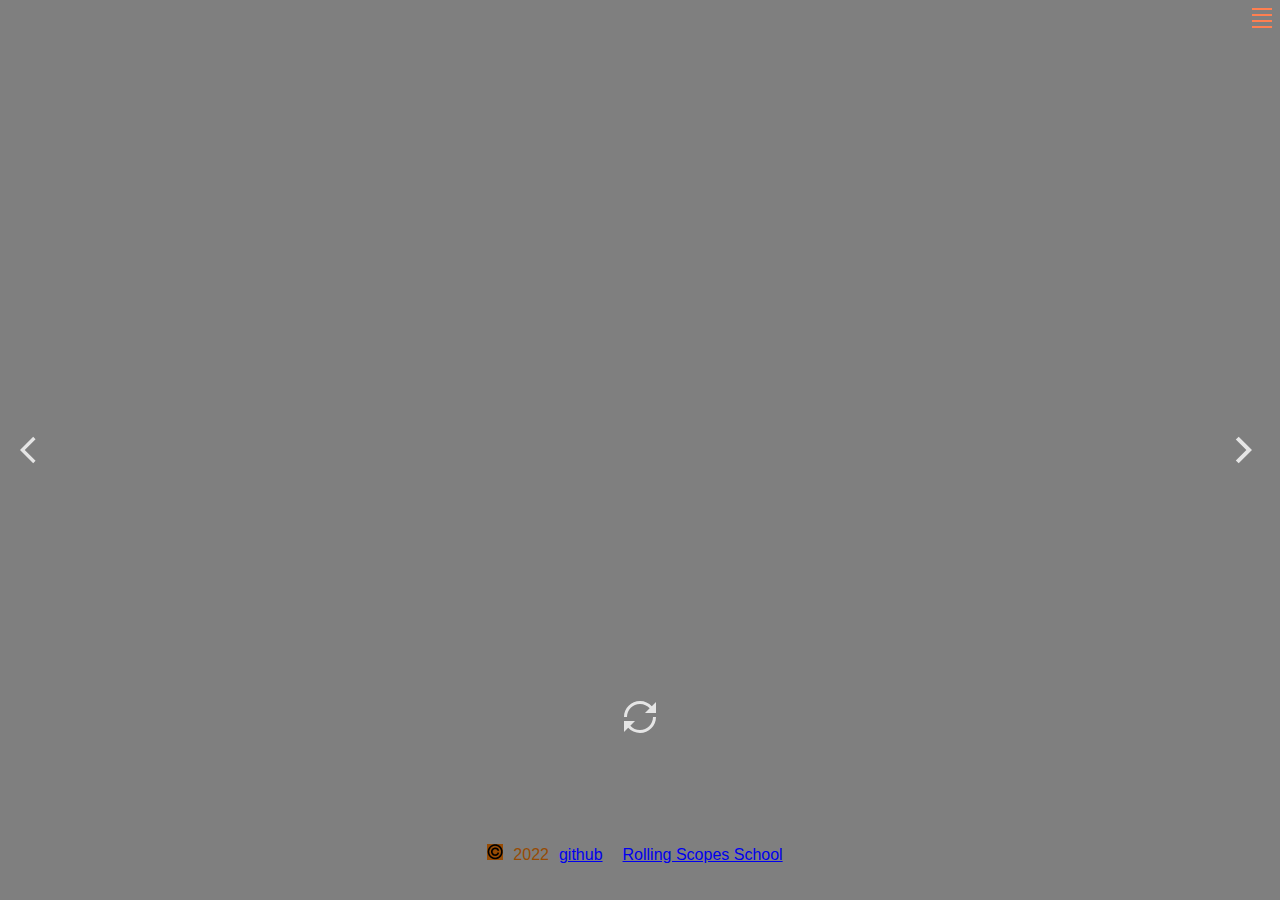
==== commit 4f6226b2: "feat: fix localstorage for checkboxbtns in setting" ====
--- a/momentum/index.html
+++ b/momentum/index.html
@@ -76,27 +76,27 @@
           <div class="visibility">
             <div class="radio-button">
               <p class="button-title weather-text">Weather</p>
-              <input class="weatherCheckbox" type="checkbox" value="weather" checked />
+              <input class="weatherCheckbox check" id="checkbox1" type="checkbox" value="weather" checked />
             </div>
             <div class="radio-button">
               <p class="button-title time-text">Time</p>
-              <input class="timeCheckbox" type="checkbox" value="time" checked   />
+              <input class="timeCheckbox check" id="checkbox2"  type="checkbox" value="time" checked   />
             </div>
             <div class="radio-button">
               <p class="button-title date-text">Date</p>
-              <input class="dateCheckbox" type="checkbox" value="date" checked />
+              <input class="dateCheckbox check" id="checkbox3"  type="checkbox" value="date" checked />
             </div>
             <div class="radio-button">
               <p class="button-title quote-text">Quote</p>
-              <input class="quoteCheckbox" type="checkbox" value="quote" checked />
+              <input class="quoteCheckbox check" id="checkbox4"  type="checkbox" value="quote" checked />
             </div>
             <div class="radio-button">
               <p class="button-title player-text">Player</p>
-              <input class="playerCheckbox" type="checkbox" value="player" checked />
+              <input class="playerCheckbox check" id="checkbox5"  type="checkbox" value="player" checked />
             </div>
             <div class="radio-button">
               <p class="button-title greeting-text">Greeting</p>
-              <input class="greetingCheckbox"  type="checkbox" value="greeting" checked />
+              <input class="greetingCheckbox check" id="checkbox6"  type="checkbox" value="greeting" checked />
             </div>
 
           </div>
--- a/momentum/css/style.css
+++ b/momentum/css/style.css
@@ -573,8 +573,8 @@
   justify-content: center;
   margin-top: 15px;
   font-style: normal;
-    font-weight: 700;
-    font-size: 20px;
+    font-weight: 400;
+    font-size: 16px;
     line-height: 50px;
 
     color: #974b03;
